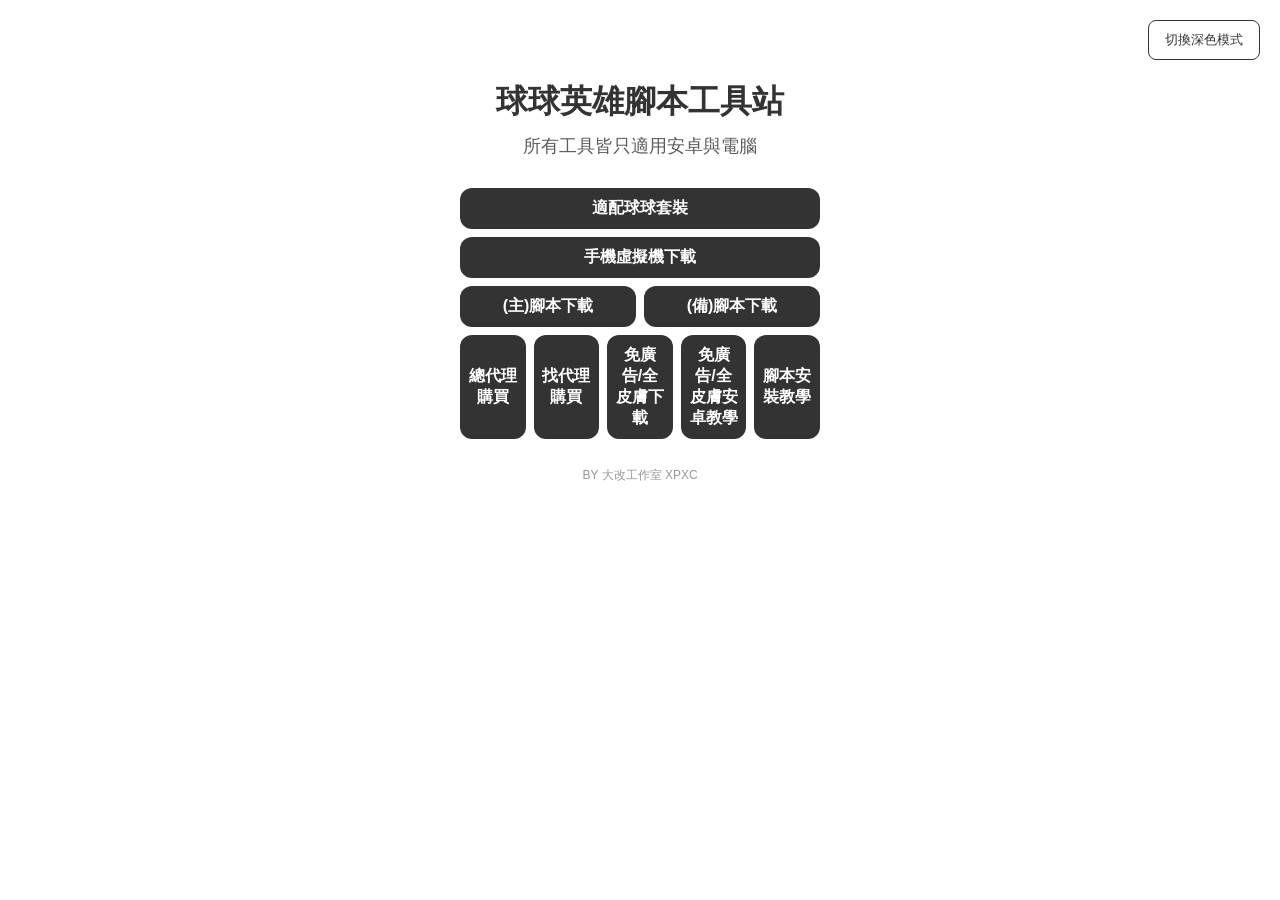
==== index.html @ d6cf05d2 "Update index.html" ====
<!DOCTYPE html>
<html lang="zh-Hant">
<head>
<meta charset="UTF-8">
<meta name="viewport" content="width=device-width, initial-scale=1.0">
<title>球球英雄腳本工具站</title>

<link rel="stylesheet" href="/css/main.css">

<style>

</style>

</head>
<body>

<button id="theme-toggle" onclick="toggleTheme()">切換淺色模式</button>

<h1>球球英雄腳本工具站</h1>

<p>所有工具皆只適用安卓與電腦</p>

<div class="btn-group">

    <a href="https://4v2dwd4peo.k.topthink.com/@qqyx/shipeideheqiutaozhuang.html" class="btn">適配球球套裝</a>

    <a href="https://mega.nz/folder/kBc2zIwT#u4nl-K4ne_LWKfCF8UvJjw" class="btn">手機虛擬機下載</a>

    <div class="btn-row">
        <a href="http://47.96.230.2:5147/qqyx/downloadScript.html" class="btn">(主)腳本下載</a>
        <a href="https://www.123912.com/s/7P1rVv-qXQQd" class="btn">(備)腳本下載</a>
    </div>
    <div class="btn-row">
        <a href="https://line.me/ti/p/idhwCBZ_QQ" class="btn">總代理購買</a>
        <a href="https://line.me/ti/p/idhwCBZ_QQ" class="btn">找代理購買</a>
    </dev>
    <a href="https://mega.nz/folder/oJcniTzb#2q8jn1u5yTBOgX-cZ5fDcg" class="btn">免廣告/全皮膚下載</a>

    <a href="/Videos/1.mp4" class="btn">免廣告/全皮膚安卓教學</a>

    <a href="/Videos/2.mp4" class="btn">腳本安裝教學</a>

</div>

<div class="footer">
    BY 大改工作室 XPXC
</div>

<script src="/js/app.js"></script>

</body>
</html>
---- css/main.css ----
/* 預設深色模式 */
:root {
    --bg-color: #121212;
    --text-color: #e0e0e0;
    --btn-bg: #ffffff;
    --btn-text: #121212;
}

/* 淺色模式 */
body.light-mode {
    --bg-color: #ffffff;
    --text-color: #333333;
    --btn-bg: #333333;
    --btn-text: #ffffff;
}

/* 頁面 */
body {
    margin: 0;
    padding: 20px;
    min-height: 100vh;
    box-sizing: border-box;

    background-color: var(--bg-color);
    color: var(--text-color);

    font-family: -apple-system, BlinkMacSystemFont, "Segoe UI", Roboto, sans-serif;
    text-align: center;

    display: flex;
    flex-direction: column;
    align-items: center;
    justify-content: flex-start;

    transition: background-color .3s, color .3s;
}

/* 標題 */
h1 {
    margin: 60px 0 10px;
    font-size: 32px;
    font-weight: bold;
}

p {
    margin: 0 0 30px;
    opacity: .8;
    font-size: 18px;
}

/* 按鈕容器 */
.btn-group {
    width: 70%;
    max-width: 360px;
    font-size: 16px;
    display: flex;
    flex-direction: column;
    align-items: center;
    gap: 8px;
}

/* 並排按鈕 */
.btn-row {
    display: flex;
    gap: 8px;
    width: 100%;
}

/* 按鈕 */
.btn {
    display: flex;
    justify-content: center;
    align-items: center;
    width: 100%;
    box-sizing: border-box;
    padding: 10px 8px;
    background: var(--btn-bg);
    color: var(--btn-text);
    text-decoration: none;
    border-radius: 12px;
    font-weight: bold;
    transition: transform .15s, background-color .3s, color .3s;
}

.btn-row .btn {
    width: auto;
    flex: 1;
}

.btn:active {
    transform: scale(.97);
}

/* 主題切換 */
#theme-toggle {
    position: fixed;
    top: 20px;
    right: 20px;

    padding: 10px 16px;

    background: transparent;
    border: 1px solid var(--text-color);
    border-radius: 8px;

    color: var(--text-color);
    cursor: pointer;
}

#theme-toggle:hover {
    background: var(--text-color);
    color: var(--bg-color);
}

/* 頁尾 */
.footer {
    margin-top: 20px;
    margin-bottom: 20px;
    opacity: .5;
    font-size: 12px;
}
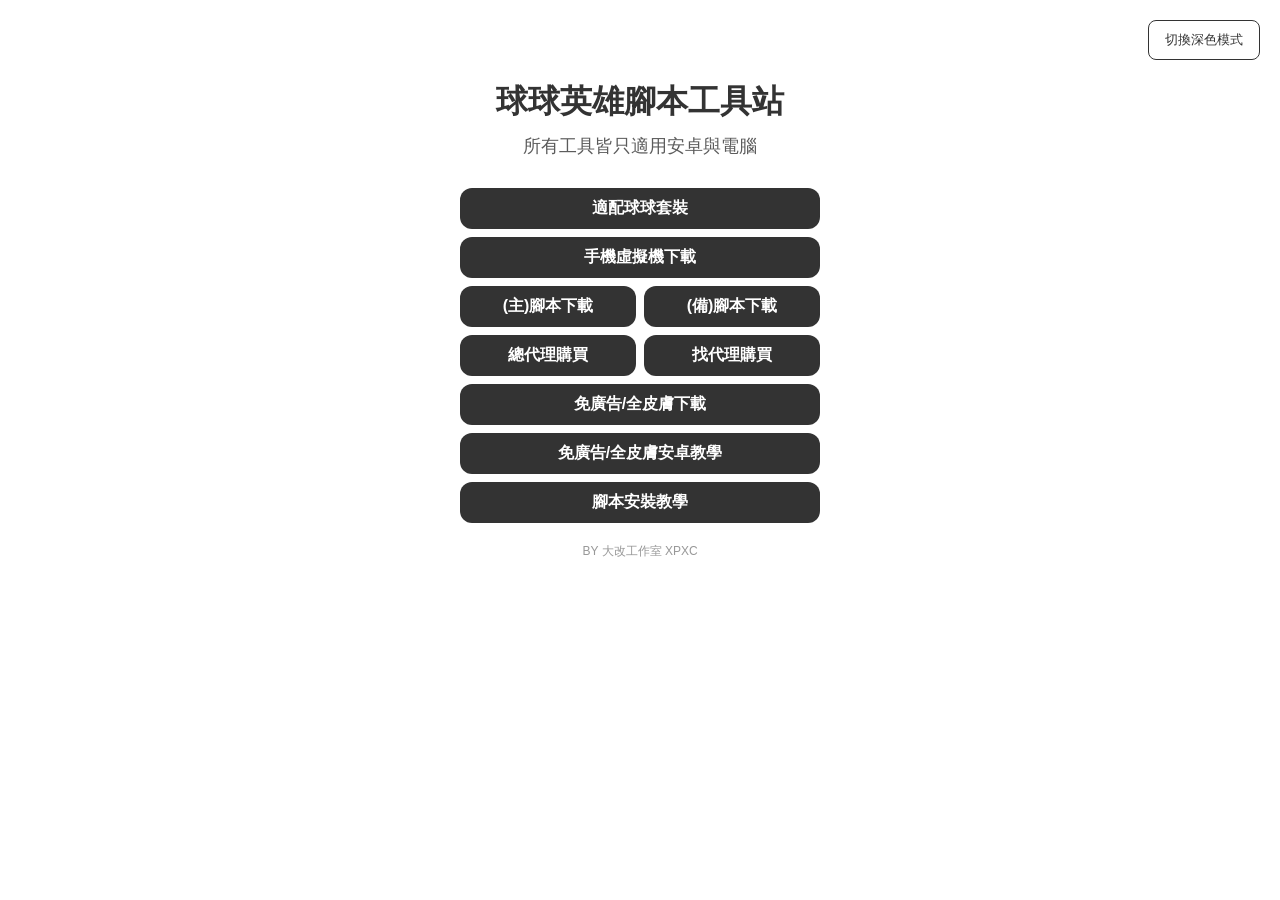
==== commit 0241a8c5: "Update index.html" ====
--- a/index.html
+++ b/index.html
@@ -33,7 +33,7 @@
     <div class="btn-row">
         <a href="https://line.me/ti/p/idhwCBZ_QQ" class="btn">總代理購買</a>
         <a href="https://line.me/ti/p/idhwCBZ_QQ" class="btn">找代理購買</a>
-    </dev>
+    </div>
     <a href="https://mega.nz/folder/oJcniTzb#2q8jn1u5yTBOgX-cZ5fDcg" class="btn">免廣告/全皮膚下載</a>
 
     <a href="/Videos/1.mp4" class="btn">免廣告/全皮膚安卓教學</a>
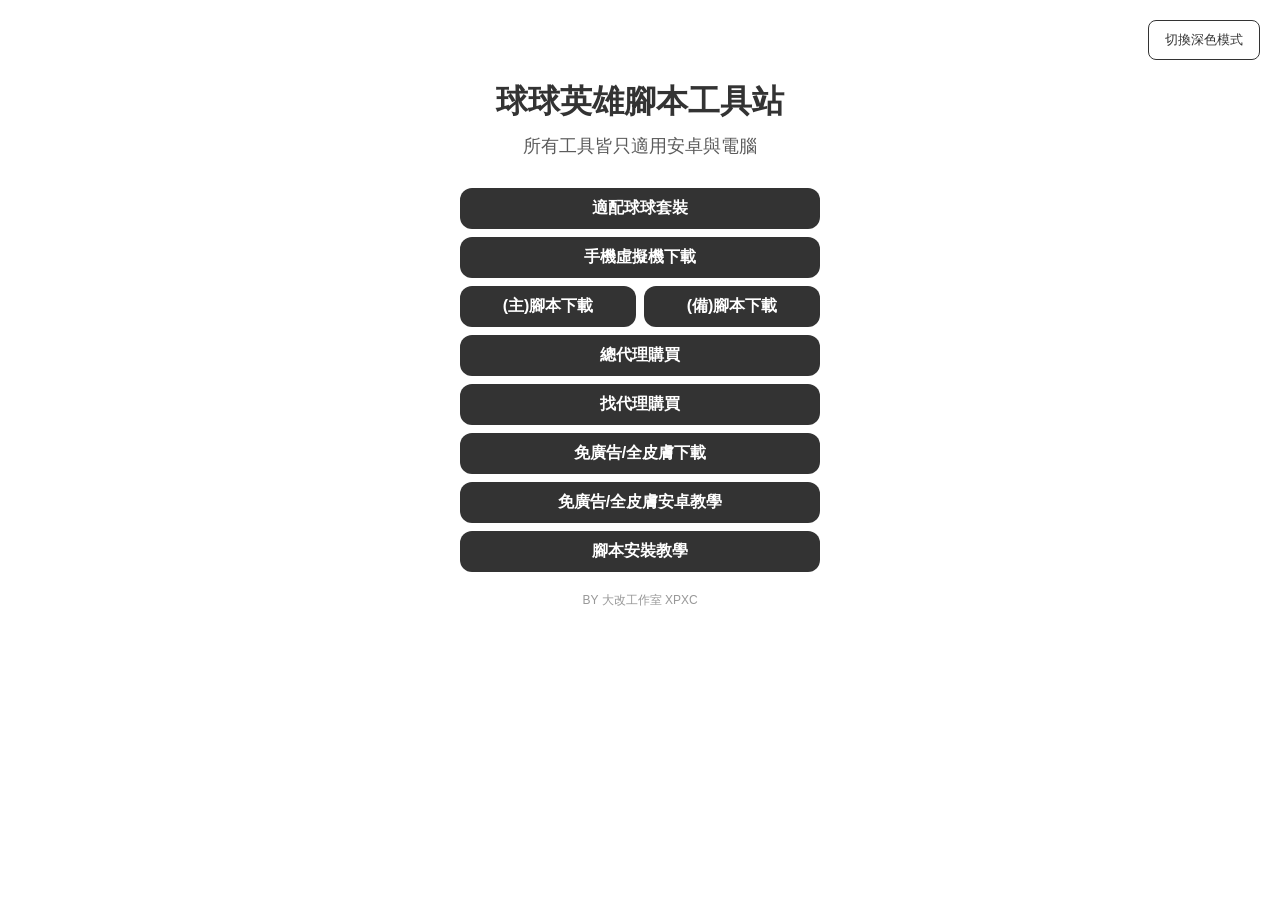
==== commit 0708a6b8: "Update index.html" ====
--- a/index.html
+++ b/index.html
@@ -30,10 +30,8 @@
         <a href="http://47.96.230.2:5147/qqyx/downloadScript.html" class="btn">(主)腳本下載</a>
         <a href="https://www.123912.com/s/7P1rVv-qXQQd" class="btn">(備)腳本下載</a>
     </div>
-    <div class="btn-row">
-        <a href="https://line.me/ti/p/idhwCBZ_QQ" class="btn">總代理購買</a>
-        <a href="https://line.me/ti/p/idhwCBZ_QQ" class="btn">找代理購買</a>
-    </div>
+    <a href="https://line.me/ti/p/idhwCBZ_QQ" class="btn">總代理購買</a>
+    <a href="https://line.me/ti/p/idhwCBZ_QQ" class="btn">找代理購買</a>
     <a href="https://mega.nz/folder/oJcniTzb#2q8jn1u5yTBOgX-cZ5fDcg" class="btn">免廣告/全皮膚下載</a>
 
     <a href="/Videos/1.mp4" class="btn">免廣告/全皮膚安卓教學</a>
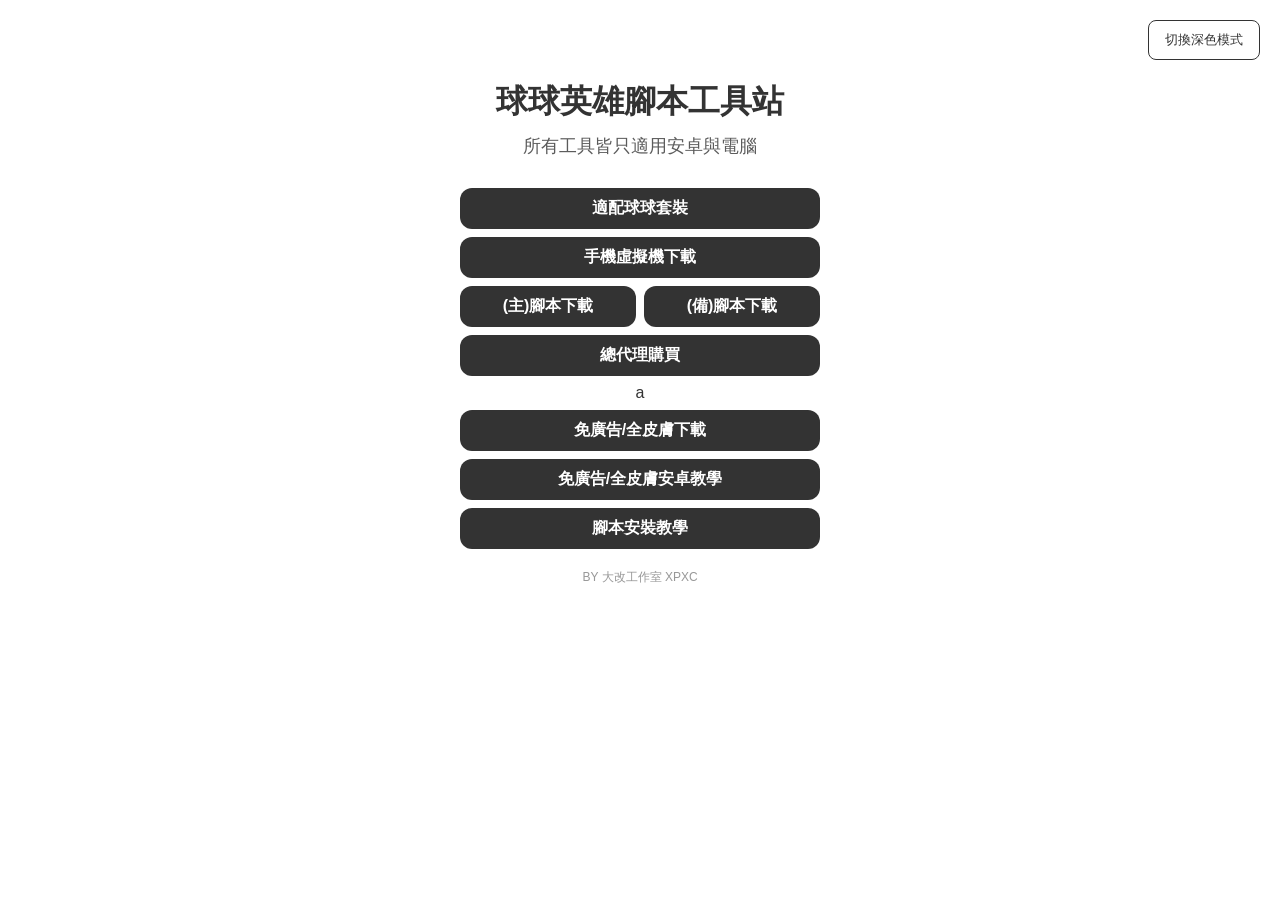
==== commit a9616023: "Update index.html" ====
--- a/index.html
+++ b/index.html
@@ -31,7 +31,7 @@
         <a href="https://www.123912.com/s/7P1rVv-qXQQd" class="btn">(備)腳本下載</a>
     </div>
     <a href="https://line.me/ti/p/idhwCBZ_QQ" class="btn">總代理購買</a>
-    <a href="https://line.me/ti/p/idhwCBZ_QQ" class="btn">找代理購買</a>
+    a
     <a href="https://mega.nz/folder/oJcniTzb#2q8jn1u5yTBOgX-cZ5fDcg" class="btn">免廣告/全皮膚下載</a>
 
     <a href="/Videos/1.mp4" class="btn">免廣告/全皮膚安卓教學</a>
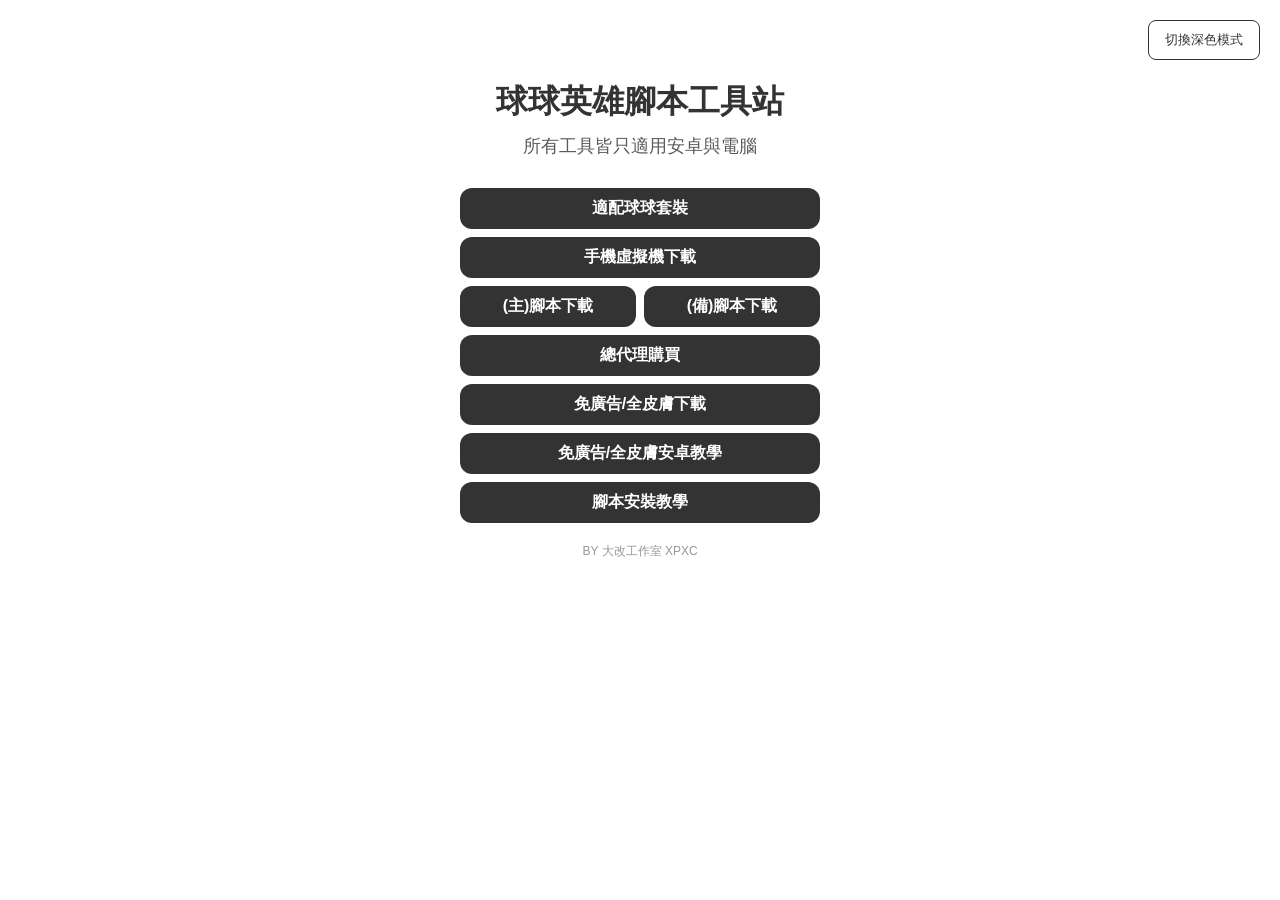
==== commit 16139665: "Update index.html" ====
--- a/index.html
+++ b/index.html
@@ -31,7 +31,7 @@
         <a href="https://www.123912.com/s/7P1rVv-qXQQd" class="btn">(備)腳本下載</a>
     </div>
     <a href="https://line.me/ti/p/idhwCBZ_QQ" class="btn">總代理購買</a>
-    a
+    
     <a href="https://mega.nz/folder/oJcniTzb#2q8jn1u5yTBOgX-cZ5fDcg" class="btn">免廣告/全皮膚下載</a>
 
     <a href="/Videos/1.mp4" class="btn">免廣告/全皮膚安卓教學</a>
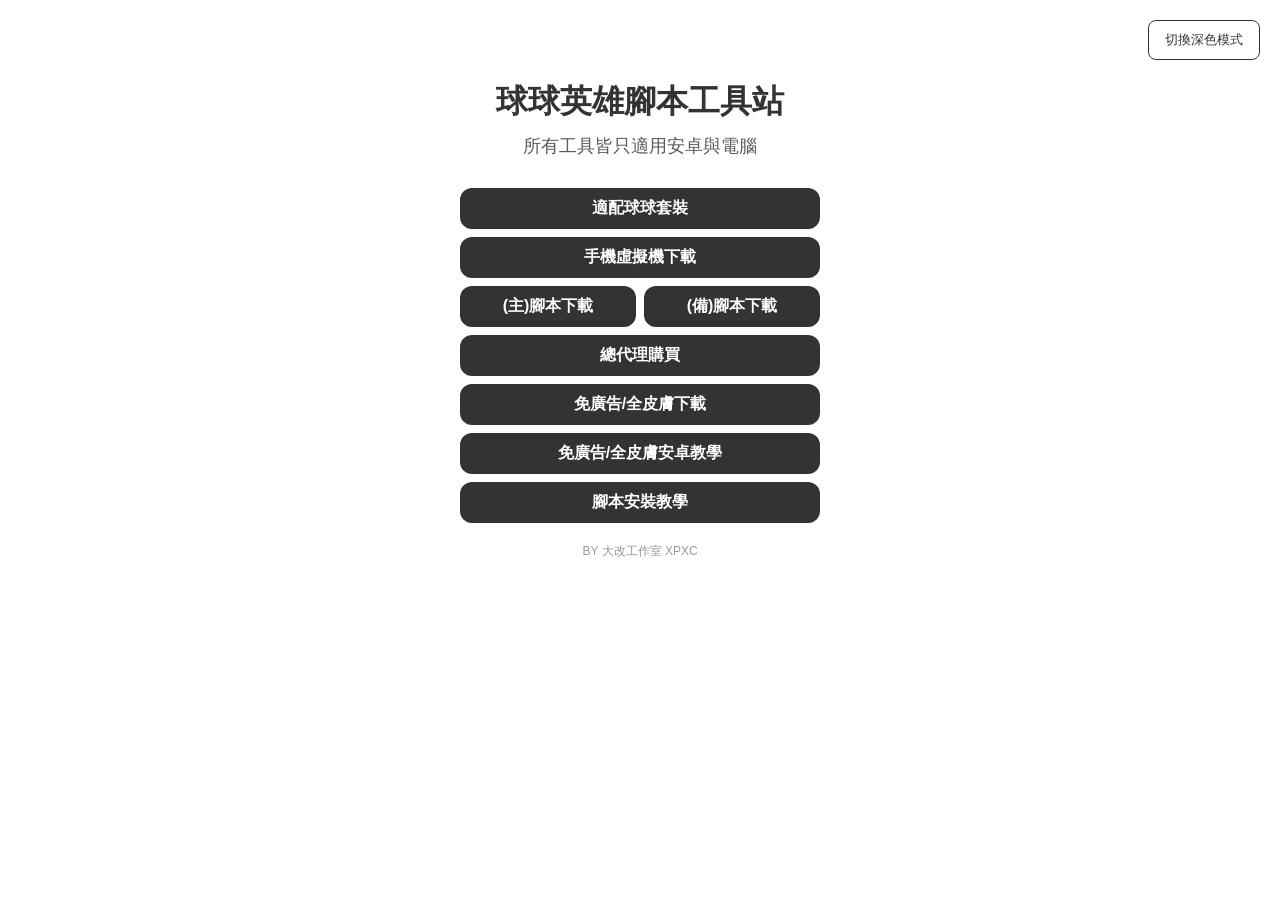
==== commit 3c19ae8d: "Update index.html" ====
--- a/index.html
+++ b/index.html
@@ -27,7 +27,7 @@
     <a href="https://mega.nz/folder/kBc2zIwT#u4nl-K4ne_LWKfCF8UvJjw" class="btn">手機虛擬機下載</a>
 
     <div class="btn-row">
-        <a href="http://47.96.230.2:5147/qqyx/downloadScript.html" class="btn">(主)腳本下載</a>
+        <a href="https://h1060.lanosso.com/d22637e667de4e2e41e844221a28e9f6/6a9a83dd/2026/08/17/e6856bc381347a485345d17290c032c3.apk?fn=%E7%90%83%E7%90%83%E8%8B%B1%E9%9B%84%E8%84%9A%E6%9C%AC.apk" class="btn">(主)腳本下載</a>
         <a href="https://www.123912.com/s/7P1rVv-qXQQd" class="btn">(備)腳本下載</a>
     </div>
     <a href="https://line.me/ti/p/idhwCBZ_QQ" class="btn">總代理購買</a>
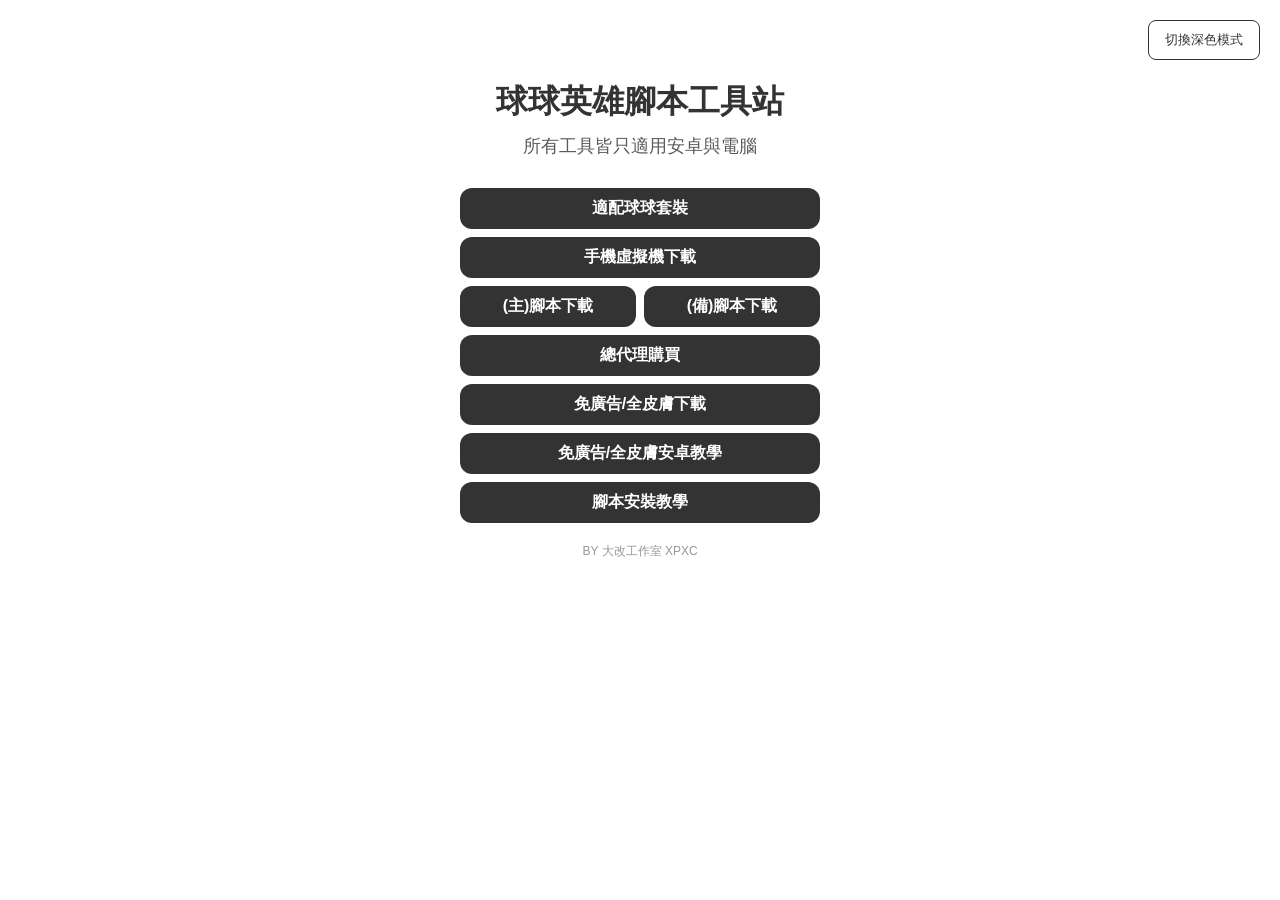
==== commit dfa5ed5a: "Update index.html" ====
--- a/index.html
+++ b/index.html
@@ -27,8 +27,8 @@
     <a href="https://mega.nz/folder/kBc2zIwT#u4nl-K4ne_LWKfCF8UvJjw" class="btn">手機虛擬機下載</a>
 
     <div class="btn-row">
-        <a href="https://h1060.lanosso.com/d22637e667de4e2e41e844221a28e9f6/6a9a83dd/2026/08/17/e6856bc381347a485345d17290c032c3.apk?fn=%E7%90%83%E7%90%83%E8%8B%B1%E9%9B%84%E8%84%9A%E6%9C%AC.apk" class="btn">(主)腳本下載</a>
-        <a href="https://www.123912.com/s/7P1rVv-qXQQd" class="btn">(備)腳本下載</a>
+        <a href="https://down.xpxc.qzz.io/%E7%90%83%E7%90%83%E8%8B%B1%E9%9B%84%E8%84%9A%E6%9C%AC.apk" class="btn">(主)腳本下載</a>
+        <a href="http://47.96.230.2:5147/qqyx/downloadScript.html" class="btn">(備)腳本下載</a>
     </div>
     <a href="https://line.me/ti/p/idhwCBZ_QQ" class="btn">總代理購買</a>
     
